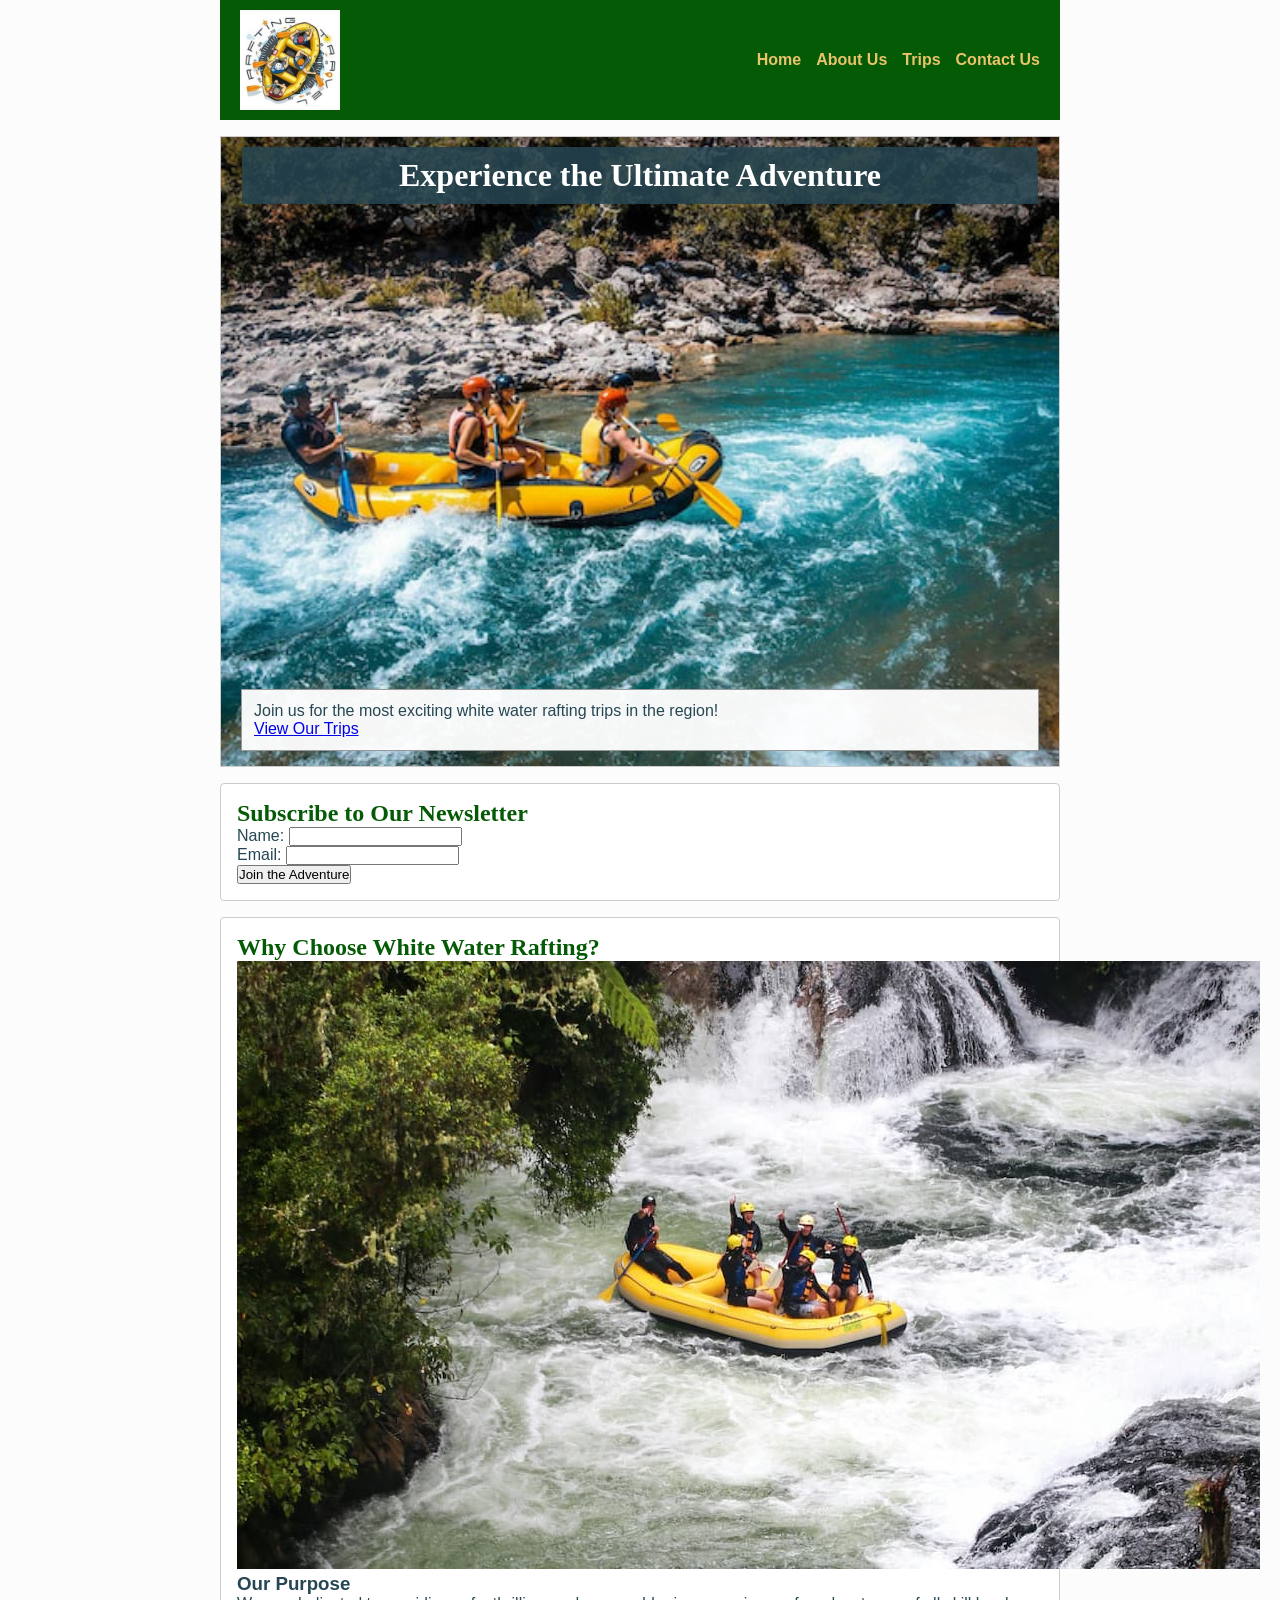
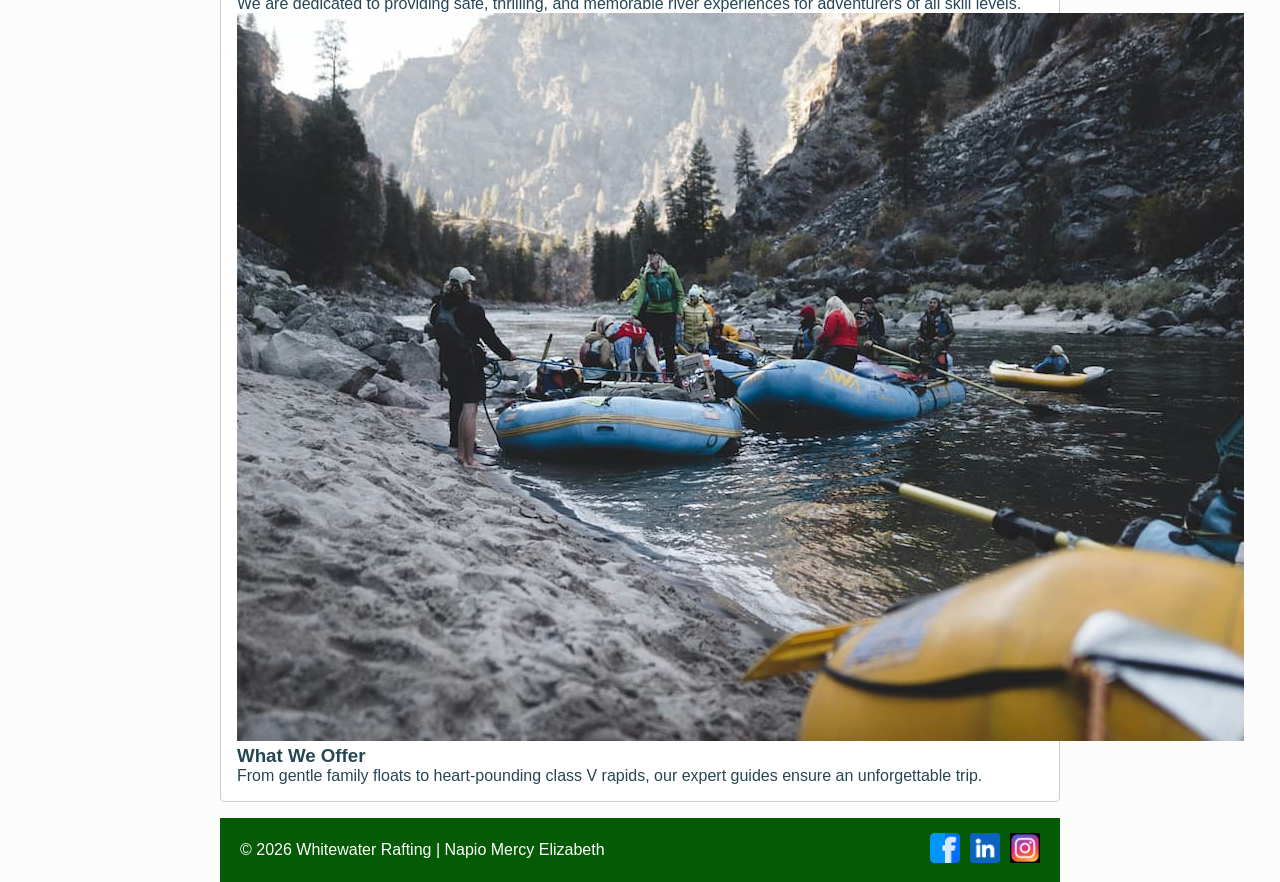
==== wwr/index.html @ d942be86 "work set up" ====
<!DOCTYPE html>
<html lang="en-US">

<head>
    <meta charset="UTF-8">
    <meta name="viewport" content="width=device-width, initial-scale=1.0">
    <title>White Water Rafting | Home</title>
    <meta name="description"
      content="Welcome to White Water Rafting! Explore thrilling river adventures, family trips, and scenic tours.">
    <link rel="stylesheet" href="styles/rafting.css">
</head>

<body>

    <header>
        <img src="images/logo.jpg" alt="Rafting Company Logo" class="logo">
        <nav>
            <ul>
                <li><a href="index.html">Home</a></li>
                <li><a href="about.html">About Us</a></li>
                <li><a href="trips.html">Trips</a></li>
                <li><a href="contact.html">Contact Us</a></li>
            </ul>
        </nav>

    </header>

    <main>
        <div class="hero">
            <img src="images/hero-bg.jpg" alt="Rafting down a wild river">
            <h1>Experience the Ultimate Adventure</h1>
            <article class="hero-msg">
                <p>Join us for the most exciting white water rafting trips in the region!</p>
                <a href="trips.html" class="cta-button">View Our Trips</a>
            </article>
        </div>
        <section class="newsletter">
            <h2>Subscribe to Our Newsletter</h2>
            <form action="#" method="post">
                <div class="form-item">
                    <label for="subscriber-name">Name:</label>
                    <input type="text" id="subscriber-name" name="subscriber-name" required>
                </div>
                <div class="form-item">
                    <label for="subscriber-email">Email:</label>
                    <input type="email" id="subscriber-email" name="subscriber-email" required>
                </div>
                <button type="submit">Join the Adventure</button>
            </form>
        </section>
        <section class="home-grid">
            <h2>Why Choose White Water Rafting?</h2>

            <div class="grid-card">
                <img src="images/adventure1.jpg" alt="Rafting team navigating rapids">
                <h3>Our Purpose</h3>
                <p>We are dedicated to providing safe, thrilling, and memorable river experiences
                    for
                    adventurers of all skill levels.</p>
            </div>

            <div class="grid-card">
                <img src="images/adventure2.jpg" alt="Scenic river valley view">
                <h3>What We Offer</h3>
                <p>From gentle family floats to heart-pounding class V rapids, our expert guides
                    ensure an
                    unforgettable trip.</p>
            </div>
        </section>

    </main>

    <footer>
        <p>&copy; 2026 Whitewater Rafting | Napio Mercy Elizabeth</p>
        <nav class="socialmedia">
            <a href="https://facebook.com" target="_blank" rel="noopener">
                <img src="images/facebook.png" alt="Facebook Icon">
            </a>
            <a href="https://linkedin.com" target="_blank" rel="noopener">
                <img src="images/linkedin.png" alt="LinkedIn Icon">
            </a>
            <a href="https://instagram.com" target="_blank" rel="noopener">
                <img src="images/instagram.png" alt="Instagram Icon">
            </a>
        </nav>

    </footer>

</body>

</html>
---- wwr/styles/rafting.css ----
:root {
    --primary-color: #055a05;
    --accent1-color: #264653;
    --accent2-color: #e9c46a;
    --heading-font: "Times New Roman", "Georgia", serif;
    --body-font: Arial, Helvetica, sans-serif;
}

* {
    margin: 0;
    padding: 0;
    box-sizing: border-box;
}

body {
    font-family: var(--body-font);
    color: var(--accent1-color);
    background-color: #fcfcfc;
}

header,
main,
footer {
    width: 840px;
    margin: 0 auto;
}

header {
    background-color: var(--primary-color);
    padding: 10px 20px;
    display: grid;
    grid-template-columns: auto 1fr;
    align-items: center;
}

header img.logo {
    width: 100px;
    height: auto;
}

header nav ul {
    list-style-type: none;
    display: flex;
    justify-content: flex-end;
    gap: 15px;
}

header nav li {
    display: inline;
}

header nav a {
    color: var(--accent2-color);
    text-decoration: none;
    font-weight: bold;
}

h1,
h2 {
    font-family: var(--heading-font);
    color: var(--primary-color);
}

section {
    background-color: #ffffff;

    border: 1px solid #ccc;
    border-radius: 4px;
    margin: 16px 0;
    padding: 16px;
}

.hero {
    position: relative;
    margin-top: 16px;
    border: 1px solid #ccc;
}

.hero img {
    display: block;
    width: 100%;
    height: auto;
}

h1 {
    position: absolute;
    top: 10px;
    left: 50%;
    transform: translateX(-50%);
    width: 95%;
    padding: 10px;
    text-align: center;
    background-color: rgba(38, 70, 83, 0.85);
    color: #ffffff;
}

.hero article {
    position: absolute;
    bottom: 15px;
    left: 20px;
    right: 20px;
    background-color: rgba(255, 255, 255, 0.95);
    padding: 12px;
    border: 1px solid #999;
    margin: 0;
}

.hero article p {
    margin: 0;
    padding: 0;
}

.hero article img {
    float: right;
    width: 110px;
    height: auto;
    margin-left: 12px;
}

.history h2 {
    text-align: center;
    margin-bottom: 15px;
}

.history-grid {
    display: grid;
    grid-template-columns: 1fr 200px 1fr;
    gap: 15px;
    align-items: center;
}

.history-grid img {
    width: 100%;
    height: auto;
    border-radius: 4px;
}

.history-grid p {
    margin: 0;
    padding: 0;
    line-height: 1.4;
}

.adventure h2 {
    text-align: center;
    margin-bottom: 15px;
}

.adventure-gallery {
    display: flex;
    justify-content: space-between;
    gap: 10px;
}

.adventure-gallery figure {
    flex: 1;
    text-align: center;
    margin: 0;
}

.adventure-gallery img {
    width: 100%;
    height: 100px;
    object-fit: cover;
    border-radius: 4px;
}

.adventure-gallery figcaption {
    margin-top: 6px;
    font-size: 0.8rem;
    font-weight: bold;
    color: var(--accent1-color);
}

footer {
    background-color: var(--primary-color);
    color: #ffffff;
    padding: 15px 20px;
    display: flex;
    justify-content: space-between;
    align-items: center;
    margin-top: 16px;
}

.socialmedia {
    display: flex;
    gap: 10px;
    margin: 0;
    padding: 0;
}

.socialmedia a {
    text-decoration: none;
}

.socialmedia img {
    width: 30px;
    height: 30px;
}

.company-details {
    text-align: center;
    padding: 20px;
}

.company-details h1 {
    position: static;
    transform: none;
    background-color: transparent;
    color: var(--primary-color);
    width: 100%;
    padding: 0 0 10px 0;
    font-size: 2rem;
}

.company-details p {
    line-height: 1.6;
    font-size: 1rem;
}

.map-form-container {
    display: grid;
    grid-template-columns: 1fr 1fr;
    gap: 20px;
    align-items: start;
    padding: 20px;
}

.map-box {
    width: 100%;
    height: 380px;
    border: 1px solid #ccc;
    border-radius: 4px;
    overflow: hidden;
}

.map-box iframe {
    border: 0;
}

/* 3. Contact Form Styling */
.contact-form {
    display: flex;
    flex-direction: column;
    gap: 12px;
}

.form-row {
    display: flex;
    flex-direction: column;
    gap: 4px;
}

.form-row label,
.label-title {
    font-weight: bold;
    font-size: 0.9rem;
    color: var(--accent1-color);
}

.form-row input[type="text"],
.form-row input[type="email"],
.form-row textarea {
    width: 100%;
    padding: 8px 10px;
    border: 1px solid #ccc;
    border-radius: 4px;
    font-family: var(--body-font);
    font-size: 0.9rem;
}

.radio-row {
    margin-top: 4px;
}

.radio-options {
    display: flex;
    flex-direction: column;
    gap: 6px;
    margin-top: 4px;
}

.radio-options label {
    font-weight: normal;
    font-size: 0.85rem;
    cursor: pointer;
}

.checkbox-row {
    display: flex;
    align-items: center;
    gap: 8px;
    font-size: 0.85rem;
    margin-top: 4px;
}

.checkbox-row label {
    font-weight: normal;
    cursor: pointer;
}

.contact-form button[type="submit"] {
    background-color: var(--primary-color);
    color: #ffffff;
    font-family: var(--body-font);
    font-size: 1rem;
    font-weight: bold;
    padding: 10px 15px;
    border: none;
    border-radius: 4px;
    cursor: pointer;
    margin-top: 8px;
    transition: background-color 0.2s ease;
}

.contact-form button[type="submit"]:hover {
    background-color: var(--accent1-color);
}

.team-section {
    text-align: center;
    padding: 20px;
}

.team-section h2 {
    margin-bottom: 20px;
}

.employee-grid {
    display: flex;
    justify-content: space-between;
    gap: 15px;
}

.employee-grid figure {
    flex: 1;
    margin: 0;
    text-align: center;
}

.employee-grid img {
    width: 100%;
    height: 180px;
    object-fit: cover;
    border-radius: 4px;
    border: 1px solid #ddd;
}

.employee-grid figcaption {
    margin-top: 8px;
    font-size: 0.85rem;
    color: var(--accent1-color);
    line-height: 1.4;
}

.map-form-container h2 {
    grid-column: 1 / -1;
    text-align: center;
    margin-bottom: 10px;
}
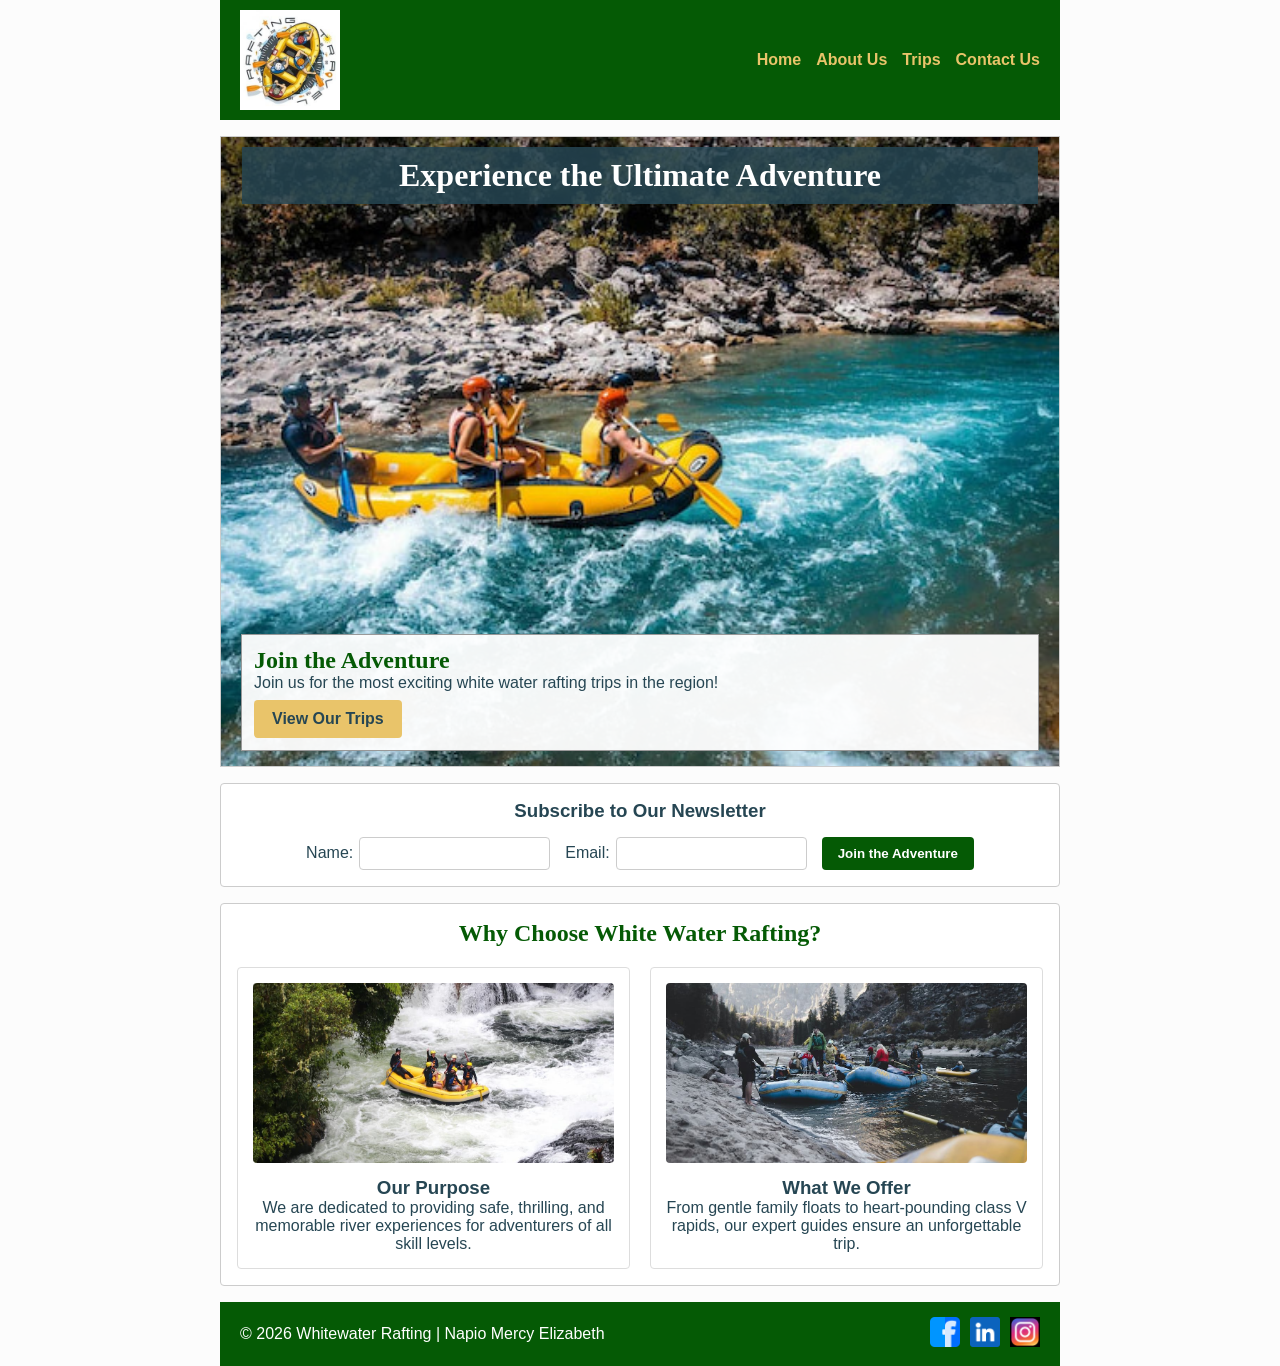
==== commit a72d6dfc: "W06_work" ====
--- a/wwr/index.html
+++ b/wwr/index.html
@@ -30,12 +30,13 @@
             <img src="images/hero-bg.jpg" alt="Rafting down a wild river">
             <h1>Experience the Ultimate Adventure</h1>
             <article class="hero-msg">
+                <h2>Join the Adventure</h2>
                 <p>Join us for the most exciting white water rafting trips in the region!</p>
                 <a href="trips.html" class="cta-button">View Our Trips</a>
             </article>
         </div>
         <section class="newsletter">
-            <h2>Subscribe to Our Newsletter</h2>
+            <h3>Subscribe to Our Newsletter</h3>
             <form action="#" method="post">
                 <div class="form-item">
                     <label for="subscriber-name">Name:</label>
--- a/wwr/styles/rafting.css
+++ b/wwr/styles/rafting.css
@@ -357,4 +357,149 @@
     grid-column: 1 / -1;
     text-align: center;
     margin-bottom: 10px;
+}
+
+.cta-button {
+    display: inline-block;
+    background-color: var(--accent2-color);
+    color: var(--accent1-color);
+    text-decoration: none;
+    font-weight: bold;
+    padding: 10px 18px;
+    border-radius: 4px;
+    margin-top: 8px;
+    transition: background-color 0.2s ease;
+}
+
+.cta-button:hover {
+    background-color: var(--primary-color);
+    color: #ffffff;
+}
+
+.newsletter {
+    text-align: center;
+}
+
+.newsletter form {
+    display: flex;
+    justify-content: center;
+    align-items: center;
+    gap: 15px;
+    margin-top: 15px;
+    flex-wrap: wrap;
+}
+
+.newsletter .form-item {
+    display: flex;
+    align-items: center;
+    gap: 6px;
+}
+
+.newsletter input[type="text"],
+.newsletter input[type="email"] {
+    padding: 8px 10px;
+    border: 1px solid #ccc;
+    border-radius: 4px;
+}
+
+.newsletter button {
+    background-color: var(--primary-color);
+    color: #ffffff;
+    border: none;
+    padding: 9px 16px;
+    border-radius: 4px;
+    font-weight: bold;
+    cursor: pointer;
+}
+
+.newsletter button:hover {
+    background-color: var(--accent1-color);
+}
+
+.home-grid {
+    display: grid;
+    grid-template-columns: 1fr 1fr;
+    gap: 20px;
+}
+
+.home-grid h2 {
+    grid-column: 1 / -1;
+    text-align: center;
+}
+
+.grid-card {
+    border: 1px solid #ddd;
+    padding: 15px;
+    border-radius: 4px;
+    text-align: center;
+}
+
+.grid-card img {
+    width: 100%;
+    height: 180px;
+    object-fit: cover;
+    border-radius: 4px;
+    margin-bottom: 10px;
+}
+
+.trips-cta {
+    text-align: center;
+    padding: 20px;
+}
+
+.trip-descriptions {
+    display: grid;
+    grid-template-columns: repeat(3, 1fr);
+    gap: 15px;
+}
+
+.trip-descriptions h2 {
+    grid-column: 1 / -1;
+    text-align: center;
+}
+
+.trip-card {
+    border: 1px solid #ddd;
+    border-radius: 4px;
+    padding: 12px;
+    text-align: center;
+}
+
+.trip-card img {
+    width: 100%;
+    height: 160px;
+    object-fit: cover;
+    border-radius: 4px;
+    margin-bottom: 8px;
+}
+
+.trip-card h3 {
+    color: var(--primary-color);
+    margin-bottom: 6px;
+}
+
+.trips-table-section {
+    text-align: center;
+}
+
+.trips-table-section table {
+    width: 100%;
+    border-collapse: collapse;
+    margin-top: 15px;
+}
+
+.trips-table-section th,
+.trips-table-section td {
+    border: 1px solid #ccc;
+    padding: 10px;
+    text-align: center;
+}
+
+.trips-table-section th {
+    background-color: var(--primary-color);
+    color: #ffffff;
+}
+
+.trips-table-section tr:nth-child(even) {
+    background-color: #f2f2f2;
 }
